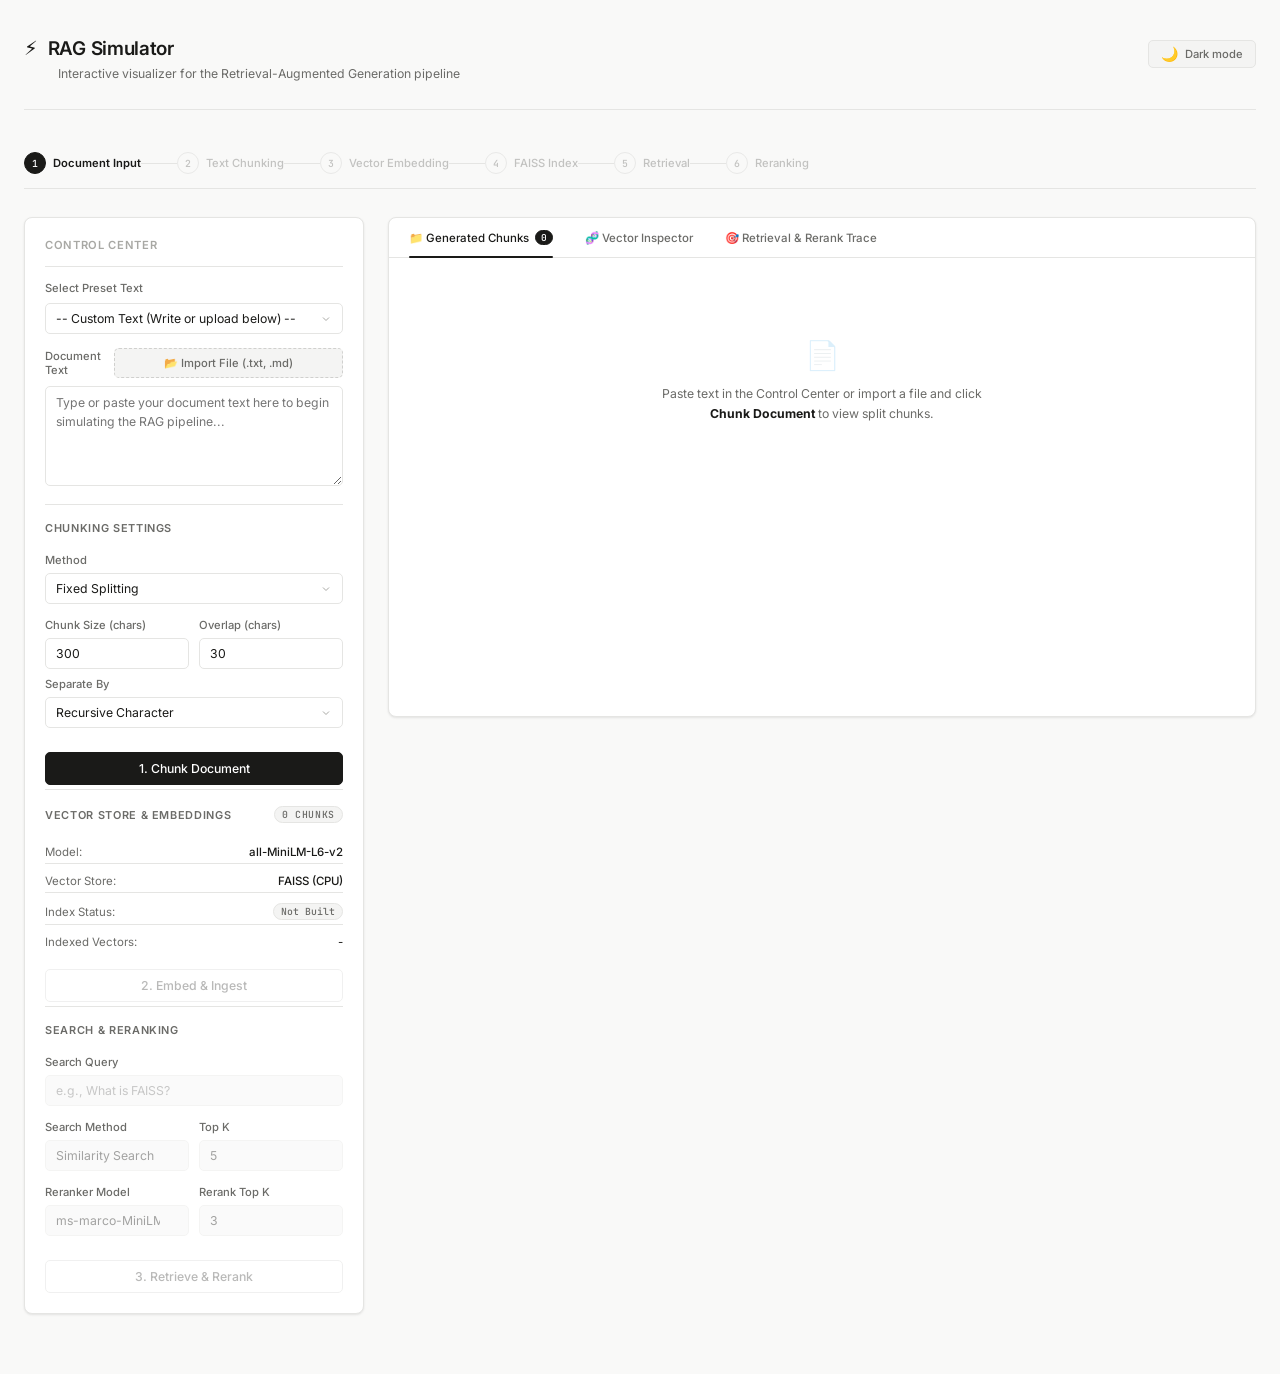
==== static/index.html @ cc0801dc "added frontend and backend" ====
<!DOCTYPE html>
<html lang="en">

<head>
    <meta charset="UTF-8">
    <meta name="viewport" content="width=device-width, initial-scale=1.0">
    <meta name="description"
        content="Interactive RAG Simulator dashboard to visualize chunking, vector embedding, similarity search, MMR, and cross-encoder reranking.">
    <title>RAG Pipeline Simulator</title>
    <link rel="preconnect" href="https://fonts.googleapis.com">
    <link rel="preconnect" href="https://fonts.gstatic.com" crossorigin>
    <link href="https://fonts.googleapis.com/css2?family=Inter:wght@400;500;600&family=JetBrains+Mono:wght@400;500&display=swap" rel="stylesheet">
    <link rel="stylesheet" href="style.css">
</head>

<body>
    <div class="app-container">
        <!-- Header -->
        <header class="app-header">
            <div class="header-left">
                <div class="header-logo">
                    <span class="logo-icon">⚡</span>
                    <h1>RAG Simulator</h1>
                </div>
                <p class="header-subtitle">Interactive visualizer for the Retrieval-Augmented Generation pipeline</p>
            </div>
            <button class="theme-toggle" id="theme-toggle" aria-label="Toggle dark mode">
                <span class="theme-toggle-icon" id="theme-icon">🌙</span>
                <span id="theme-label">Dark mode</span>
            </button>
        </header>

        <!-- Pipeline Progress Tracker -->
        <section class="pipeline-tracker" aria-label="Pipeline Progress">
            <div class="tracker-step active" id="step-doc">
                <div class="step-num">1</div>
                <div class="step-label">Document Input</div>
            </div>
            <div class="tracker-connector" id="conn-1"></div>
            <div class="tracker-step" id="step-chunk">
                <div class="step-num">2</div>
                <div class="step-label">Text Chunking</div>
            </div>
            <div class="tracker-connector" id="conn-2"></div>
            <div class="tracker-step" id="step-embed">
                <div class="step-num">3</div>
                <div class="step-label">Vector Embedding</div>
            </div>
            <div class="tracker-connector" id="conn-3"></div>
            <div class="tracker-step" id="step-faiss">
                <div class="step-num">4</div>
                <div class="step-label">FAISS Index</div>
            </div>
            <div class="tracker-connector" id="conn-4"></div>
            <div class="tracker-step" id="step-retrieve">
                <div class="step-num">5</div>
                <div class="step-label">Retrieval</div>
            </div>
            <div class="tracker-connector" id="conn-5"></div>
            <div class="tracker-step" id="step-rerank">
                <div class="step-num">6</div>
                <div class="step-label">Reranking</div>
            </div>
        </section>

        <!-- Dashboard Main Grid -->
        <main class="dashboard-grid">
            <!-- Left Side: Control Center -->
            <section class="control-panel" aria-labelledby="settings-heading">
                <h2 id="settings-heading">Control Center</h2>

                <!-- Input Text Selection -->
                <div class="panel-section">
                    <label for="doc-selector" class="field-label">Select Preset Text</label>
                    <select id="doc-selector">
                        <option value="custom">-- Custom Text (Write or upload below) --</option>
                        <option value="rag_intro">What is Retrieval-Augmented Generation?</option>
                        <option value="faiss_info">FAISS & Vector Databases</option>
                        <option value="ml_ai">AI vs. Machine Learning</option>
                    </select>
                </div>

                <!-- Textarea and Upload File -->
                <div class="panel-section">
                    <div class="field-label">
                        <span>Document Text</span>
                        <div class="upload-btn-wrapper">
                            <label class="file-upload-btn">
                                📂 Import File (.txt, .md)
                                <input type="file" id="file-uploader" accept=".txt,.md" />
                            </label>
                        </div>
                    </div>
                    <textarea id="document-text"
                        placeholder="Type or paste your document text here to begin simulating the RAG pipeline..."></textarea>
                </div>

                <!-- Chunking Settings -->
                <div class="panel-section card-inner-glass">
                    <h3>Chunking Settings</h3>
                    <div class="form-row">
                        <div class="form-col">
                            <label for="chunk-method" class="field-label">Method</label>
                            <select id="chunk-method">
                                <option value="fixed">Fixed Splitting</option>
                                <option value="semantic">Semantic Splitting</option>
                            </select>
                        </div>
                    </div>

                    <div id="fixed-params-group">
                        <div class="form-row">
                            <div class="form-col">
                                <label for="chunk-size" class="field-label">Chunk Size (chars)</label>
                                <input type="number" id="chunk-size" value="300" min="50" max="2000">
                            </div>
                            <div class="form-col">
                                <label for="chunk-overlap" class="field-label">Overlap (chars)</label>
                                <input type="number" id="chunk-overlap" value="30" min="0" max="500">
                            </div>
                        </div>
                        <div class="form-row">
                            <div class="form-col">
                                <label for="sep-keyword" class="field-label">Separate By</label>
                                <select id="sep-keyword">
                                    <option value="recursive">Recursive Character</option>
                                    <option value="character">Character</option>
                                    <option value="token">Token</option>
                                    <option value="paragraph">Paragraph</option>
                                </select>
                            </div>
                        </div>
                    </div>

                    <button id="btn-chunk" class="btn btn-primary btn-glow">1. Chunk Document</button>
                </div>

                <!-- Vector Store & Embedding Settings -->
                <div class="panel-section card-inner-glass">
                    <h3>
                        Vector Store & Embeddings
                        <span id="chunks-ready-count" class="status-pill">0 Chunks</span>
                    </h3>
                    <div class="info-row">
                        <span class="info-label">Model:</span>
                        <span class="info-value">all-MiniLM-L6-v2</span>
                    </div>
                    <div class="info-row">
                        <span class="info-label">Vector Store:</span>
                        <span class="info-value">FAISS (CPU)</span>
                    </div>
                    <div class="info-row">
                        <span class="info-label">Index Status:</span>
                        <span id="index-status" class="status-pill">Not Built</span>
                    </div>
                    <div class="info-row">
                        <span class="info-label">Indexed Vectors:</span>
                        <span id="vectors-indexed" class="meta-value">-</span>
                    </div>
                    <button id="btn-ingest" class="btn btn-secondary" disabled>2. Embed & Ingest</button>
                </div>

                <!-- Search & Reranking Settings -->
                <div class="panel-section card-inner-glass">
                    <h3>Search & Reranking</h3>
                    <div class="form-row">
                        <div class="form-col">
                            <label for="query-input" class="field-label">Search Query</label>
                            <input type="text" id="query-input" placeholder="e.g., What is FAISS?" disabled>
                        </div>
                    </div>
                    <div class="form-row">
                        <div class="form-col">
                            <label for="search-method" class="field-label">Search Method</label>
                            <select id="search-method" disabled>
                                <option value="similarity">Similarity Search</option>
                                <option value="mmr">Max Marginal Relevance (MMR)</option>
                            </select>
                        </div>
                        <div class="form-col">
                            <label for="top-k" class="field-label">Top K</label>
                            <input type="number" id="top-k" value="5" min="1" max="10" disabled>
                        </div>
                    </div>
                    <div class="form-row">
                        <div class="form-col">
                            <label for="rerank-model" class="field-label">Reranker Model</label>
                            <select id="rerank-model" disabled>
                                <option value="cross-encoder/ms-marco-MiniLM-L-6-v2">ms-marco-MiniLM-L-6-v2</option>
                                <option value="cross-encoder/ms-marco-MiniLM-L-2-v2">ms-marco-MiniLM-L-2-v2</option>
                                <option value="cross-encoder/ms-marco-TinyBERT-L-2-v2">ms-marco-TinyBERT-L-2-v2</option>
                            </select>
                        </div>
                        <div class="form-col">
                            <label for="rerank-top-k" class="field-label">Rerank Top K</label>
                            <input type="number" id="rerank-top-k" value="3" min="1" max="10" disabled>
                        </div>
                    </div>
                    <button id="btn-query" class="btn btn-secondary" disabled>3. Retrieve & Rerank</button>
                </div>
            </section>

            <!-- Right Side: Workspace Visualizer -->
            <section class="workspace-panel" id="results-section" aria-label="Pipeline Workspace">
                <!-- Tab Headers -->
                <div class="tabs-header">
                    <button class="tab-btn active" id="tab-chunks" data-target="panel-chunks-view">
                        📁 Generated Chunks <span class="badge" id="chunks-badge">0</span>
                    </button>
                    <button class="tab-btn" id="tab-vectors" data-target="panel-vectors-view">
                        🧬 Vector Inspector
                    </button>
                    <button class="tab-btn" id="tab-results" data-target="panel-results-view">
                        🎯 Retrieval & Rerank Trace
                    </button>
                </div>

                <!-- Tab Content Panels -->
                <div class="tab-content">
                    <!-- Panel 1: Chunks View -->
                    <div class="tab-panel active-panel" id="panel-chunks-view">
                        <div class="panel-placeholder" id="placeholder-chunks">
                            <span class="placeholder-icon">📄</span>
                            <p>Paste text in the Control Center or import a file and click <strong>Chunk Document</strong> to view split chunks.</p>
                        </div>
                        <div class="chunks-list" id="chunks-list-container"></div>
                    </div>

                    <!-- Panel 2: Vectors View -->
                    <div class="tab-panel" id="panel-vectors-view">
                        <div class="panel-placeholder" id="placeholder-vectors">
                            <span class="placeholder-icon">🧬</span>
                            <p>Ingest the chunks into the vector store to inspect their high-dimensional vector representations.</p>
                        </div>
                        <div class="vectors-list" id="vectors-list-container"></div>
                    </div>

                    <!-- Panel 3: Results View & Trace -->
                    <div class="tab-panel" id="panel-results-view">
                        <div class="panel-placeholder" id="placeholder-results">
                            <span class="placeholder-icon">🎯</span>
                            <p>Run <strong>Retrieve & Rerank</strong> to visualize the search results before and after Cross-Encoder reranking.</p>
                        </div>

                        <div class="results-visualizer-layout" id="results-visualizer-container" style="display: none;">
                            <div class="query-echo-bar">
                                <span class="echo-label">Active Query:</span>
                                <span class="echo-query" id="active-query-text">"..."</span>
                            </div>

                            <div class="comparison-grid">
                                <!-- Column 1: Similarity Search -->
                                <div class="comparison-column">
                                    <div class="column-header">
                                        <h4>Similarity Search Retrieval</h4>
                                        <p class="col-desc">Dense index lookup based on L2 distance / similarity score</p>
                                    </div>
                                    <div class="results-column-list" id="retrieved-list"></div>
                                </div>

                                <!-- Column 2: Reranked -->
                                <div class="comparison-column">
                                    <div class="column-header">
                                        <h4>Cross-Encoder Reranking</h4>
                                        <p class="col-desc">Fine-tuned model evaluating exact query-chunk semantic pairs</p>
                                    </div>
                                    <div class="results-column-list" id="reranked-list"></div>
                                </div>
                            </div>
                        </div>
                    </div>
                </div>
            </section>
        </main>

        <!-- Loading Overlay -->
        <div class="loading-overlay" id="loading-overlay" style="display: none;">
            <div class="loader-content">
                <div class="spinner"></div>
                <p id="loader-message">Processing pipeline...</p>
            </div>
        </div>
    </div>

    <script src="main.js"></script>
</body>

</html>
---- static/style.css ----
@import url('https://fonts.googleapis.com/css2?family=Inter:wght@400;500;600&family=JetBrains+Mono:wght@400;500&display=swap');

/* ── Reset ─────────────────────────────────────────────────────── */
*,
*::before,
*::after {
    box-sizing: border-box;
    margin: 0;
    padding: 0;
}

/* ── Variables ─────────────────────────────────────────────────── */
:root {
    --bg: #f9f9f8;
    --surface: #ffffff;
    --surface-2: #f4f4f3;
    --border: #e5e5e3;
    --border-strong: #d0d0ce;

    --text-1: #1a1a18;
    --text-2: #6b6b68;
    --text-3: #a8a8a4;

    --accent: #2563eb;
    --accent-bg: #eff6ff;
    --green: #16a34a;
    --green-bg: #f0fdf4;
    --amber: #b45309;
    --amber-bg: #fffbeb;

    --font: 'Inter', system-ui, -apple-system, sans-serif;
    --mono: 'JetBrains Mono', 'Fira Mono', 'Courier New', monospace;

    --radius: 8px;
    --radius-sm: 5px;
    --shadow: 0 1px 3px rgba(0, 0, 0, .06), 0 1px 2px rgba(0, 0, 0, .04);
}

/* ── Dark mode overrides ────────────────────────────────────────── */
[data-theme="dark"] {
    --bg: #111111;
    --surface: #1c1c1a;
    --surface-2: #242422;
    --border: #2e2e2c;
    --border-strong: #3d3d3a;

    --text-1: #f0f0ee;
    --text-2: #8f8f8b;
    --text-3: #5a5a57;

    --accent: #3b82f6;
    --accent-bg: #1e2d45;
    --green: #22c55e;
    --green-bg: #0f2a1a;
    --amber: #f59e0b;
    --amber-bg: #2a1f08;

    --shadow: 0 1px 3px rgba(0, 0, 0, .3), 0 1px 2px rgba(0, 0, 0, .2);
} 
/* [data-theme="dark"] {
    --bg: #0f1115;
    --surface: #181b20;
    --surface-2: #22262d;

    --border: #2d323b;
    --border-strong: #404753;

    --text-1: #f8fafc;
    --text-2: #cbd5e1;
    --text-3: #94a3b8;

    --accent: #60a5fa;
    --accent-bg: #1e3a5f;

    --green: #4ade80;
    --green-bg: #10261a;

    --amber: #fbbf24;
    --amber-bg: #31230a;

    --shadow: 0 4px 12px rgba(0, 0, 0, 0.35);
} */
/* ── Base ──────────────────────────────────────────────────────── */
html {
    font-size: 14px;
}

body {
    font-family: var(--font);
    background: var(--bg);
    color: var(--text-1);
    min-height: 100vh;
    -webkit-font-smoothing: antialiased;
    transition: background 0.2s, color 0.2s;
}

/* (font loaded via @import at top of file) */

/* ── Scrollbars ────────────────────────────────────────────────── */
::-webkit-scrollbar {
    width: 6px;
    height: 6px;
}

::-webkit-scrollbar-track {
    background: transparent;
}

::-webkit-scrollbar-thumb {
    background: var(--border-strong);
    border-radius: 99px;
}

/* ── App Shell ─────────────────────────────────────────────────── */
.app-container {
    max-width: 1360px;
    margin: 0 auto;
    padding: 0 24px 60px;
}

/* ── Header ───────────────────────────────────────────────────── */
.app-header {
    padding: 36px 0 28px;
    border-bottom: 1px solid var(--border);
    margin-bottom: 28px;
    display: flex;
    align-items: flex-start;
    justify-content: space-between;
    gap: 16px;
}

.header-left {
    display: flex;
    flex-direction: column;
}

.header-logo {
    display: flex;
    align-items: center;
    gap: 10px;
    margin-bottom: 6px;
}

.logo-icon {
    font-size: 1.4rem;
}

/* ── Dark mode toggle ─────────────────────────────────────────── */
.theme-toggle {
    display: flex;
    align-items: center;
    gap: 7px;
    padding: 6px 12px;
    background: var(--surface-2);
    border: 1px solid var(--border);
    border-radius: var(--radius-sm);
    font-family: var(--font);
    font-size: 0.8rem;
    font-weight: 500;
    color: var(--text-2);
    cursor: pointer;
    transition: background 0.15s, border-color 0.15s, color 0.15s;
    white-space: nowrap;
    flex-shrink: 0;
    margin-top: 4px;
}

.theme-toggle:hover {
    background: var(--surface);
    border-color: var(--border-strong);
    color: var(--text-1);
}

.theme-toggle-icon {
    font-size: 1rem;
    line-height: 1;
}

.app-header h1 {
    font-size: 1.35rem;
    font-weight: 600;
    letter-spacing: -0.3px;
    color: var(--text-1);
}

.header-subtitle {
    font-size: 0.875rem;
    color: var(--text-2);
    margin-left: 34px;
}

/* ── Pipeline Tracker ──────────────────────────────────────────── */
.pipeline-tracker {
    display: flex;
    align-items: center;
    padding: 14px 0;
    margin-bottom: 28px;
    overflow-x: auto;
    gap: 0;
    border-bottom: 1px solid var(--border);
}

.tracker-step {
    display: flex;
    align-items: center;
    gap: 7px;
    flex-shrink: 0;
    opacity: 0.38;
    transition: opacity 0.2s;
}

.tracker-step.active {
    opacity: 1;
}

.tracker-step.done {
    opacity: 0.75;
}

.step-num {
    width: 22px;
    height: 22px;
    border-radius: 50%;
    border: 1.5px solid var(--border-strong);
    color: var(--text-2);
    font-family: var(--mono);
    font-size: 0.7rem;
    font-weight: 500;
    display: flex;
    align-items: center;
    justify-content: center;
    transition: all 0.2s;
}

.tracker-step.active .step-num {
    background: var(--text-1);
    border-color: var(--text-1);
    color: #fff;
}

.tracker-step.done .step-num {
    background: var(--green-bg);
    border-color: var(--green);
    color: var(--green);
}

.step-label {
    font-size: 0.8rem;
    font-weight: 500;
    color: var(--text-2);
    white-space: nowrap;
}

.tracker-step.active .step-label {
    color: var(--text-1);
    font-weight: 600;
}

.tracker-step.done .step-label {
    color: var(--green);
}

.tracker-connector {
    height: 1px;
    width: 36px;
    min-width: 20px;
    background: var(--border);
    flex-shrink: 0;
    transition: background 0.3s;
}

.tracker-connector.done {
    background: var(--green);
}

/* ── Grid ──────────────────────────────────────────────────────── */
.dashboard-grid {
    display: grid;
    grid-template-columns: 340px 1fr;
    gap: 24px;
    align-items: start;
}

/* ── Control Panel ─────────────────────────────────────────────── */
.control-panel {
    background: var(--surface);
    border: 1px solid var(--border);
    border-radius: var(--radius);
    box-shadow: var(--shadow);
    padding: 20px;
    display: flex;
    flex-direction: column;
    gap: 0;
}

.control-panel h2 {
    font-size: 0.8rem;
    font-weight: 600;
    color: var(--text-3);
    text-transform: uppercase;
    letter-spacing: 0.06em;
    padding-bottom: 14px;
    margin-bottom: 14px;
    border-bottom: 1px solid var(--border);
}

.panel-section {
    display: flex;
    flex-direction: column;
    gap: 6px;
    margin-bottom: 14px;
}

.card-inner-glass {
    border-top: 1px solid var(--border);
    padding-top: 16px;
    margin-top: 4px;
    margin-bottom: 0;
}

.card-inner-glass h3 {
    font-size: 0.78rem;
    font-weight: 600;
    color: var(--text-2);
    text-transform: uppercase;
    letter-spacing: 0.06em;
    margin-bottom: 12px;
    display: flex;
    justify-content: space-between;
    align-items: center;
}

.field-label {
    font-size: 0.8rem;
    font-weight: 500;
    color: var(--text-2);
    display: flex;
    justify-content: space-between;
    align-items: center;
    gap: 6px;
    margin-bottom: 2px;
}

/* ── Inputs ────────────────────────────────────────────────────── */
select,
input[type="text"],
input[type="number"],
textarea {
    width: 100%;
    font-family: var(--font);
    font-size: 0.875rem;
    color: var(--text-1);
    background: var(--surface);
    border: 1px solid var(--border);
    border-radius: var(--radius-sm);
    padding: 7px 10px;
    outline: none;
    transition: border-color 0.15s, box-shadow 0.15s;
    -webkit-appearance: none;
}

select {
    cursor: pointer;
    background-image: url("data:image/svg+xml,%3Csvg xmlns='http://www.w3.org/2000/svg' width='12' height='12' viewBox='0 0 24 24' fill='none' stroke='%23a8a8a4' stroke-width='2'%3E%3Cpolyline points='6 9 12 15 18 9'/%3E%3C/svg%3E");
    background-repeat: no-repeat;
    background-position: right 10px center;
    padding-right: 28px;
}

textarea {
    min-height: 100px;
    resize: vertical;
    line-height: 1.55;
}

select:focus,
input:focus,
textarea:focus {
    border-color: var(--accent);
    box-shadow: 0 0 0 2px rgba(37, 99, 235, 0.12);
}

select:disabled,
input:disabled,
textarea:disabled {
    opacity: 0.4;
    cursor: not-allowed;
    background: var(--surface-2);
}

/* ── File Upload ────────────────────────────────────────────────── */
.upload-btn-wrapper {
    position: relative;
    width: 100%;
}

.file-upload-btn {
    display: flex;
    align-items: center;
    justify-content: center;
    gap: 6px;
    padding: 7px 10px;
    border: 1px dashed var(--border-strong);
    border-radius: var(--radius-sm);
    font-size: 0.8rem;
    color: var(--text-2);
    cursor: pointer;
    transition: all 0.15s;
    background: var(--surface-2);
}

.file-upload-btn:hover {
    border-color: var(--accent);
    color: var(--accent);
    background: var(--accent-bg);
}

.upload-btn-wrapper input[type=file] {
    position: absolute;
    inset: 0;
    opacity: 0;
    cursor: pointer;
    width: 100%;
}

/* ── Form Rows ──────────────────────────────────────────────────── */
.form-row {
    display: flex;
    gap: 10px;
    margin-bottom: 8px;
}

.form-col {
    flex: 1;
    display: flex;
    flex-direction: column;
    gap: 4px;
}

/* ── Info Rows ──────────────────────────────────────────────────── */
.info-row {
    display: flex;
    justify-content: space-between;
    align-items: center;
    font-size: 0.82rem;
    padding: 4px 0;
    border-bottom: 1px solid var(--border);
}

.info-row:last-of-type {
    border-bottom: none;
}

.info-label {
    color: var(--text-2);
}

.info-value {
    font-weight: 500;
}

/* ── Status Pills ───────────────────────────────────────────────── */
.status-pill {
    font-size: 0.7rem;
    font-weight: 500;
    padding: 1px 7px;
    border-radius: 99px;
    background: var(--surface-2);
    border: 1px solid var(--border);
    color: var(--text-2);
    font-family: var(--mono);
}

.status-pill.ready {
    background: var(--green-bg);
    border-color: #bbf7d0;
    color: var(--green);
}

/* ── Buttons ────────────────────────────────────────────────────── */
.btn {
    width: 100%;
    margin-top: 10px;
    padding: 8px 14px;
    font-family: var(--font);
    font-size: 0.875rem;
    font-weight: 500;
    border-radius: var(--radius-sm);
    border: 1px solid transparent;
    cursor: pointer;
    transition: all 0.15s;
}

.btn-primary {
    background: #1a1a18;
    color: white;
    border-color: #1a1a18;
}

.btn-primary:hover:not(:disabled) {
    background: #333;
}

.btn-secondary {
    background: var(--surface);
    color: var(--text-1);
    border-color: var(--border-strong);
}

.btn-secondary:hover:not(:disabled) {
    background: var(--surface-2);
}

.btn:active:not(:disabled) {
    transform: translateY(1px);
}

.btn:disabled {
    opacity: 0.3;
    cursor: not-allowed;
}

/* ── Workspace Panel ────────────────────────────────────────────── */
.workspace-panel {
    background: var(--surface);
    border: 1px solid var(--border);
    border-radius: var(--radius);
    box-shadow: var(--shadow);
    display: flex;
    flex-direction: column;
    min-height: 500px;
    overflow: hidden;
}

/* ── Tabs ───────────────────────────────────────────────────────── */
.tabs-header {
    display: flex;
    border-bottom: 1px solid var(--border);
    padding: 0 4px;
}

.tab-btn {
    background: transparent;
    border: none;
    padding: 12px 16px;
    font-family: var(--font);
    font-size: 0.82rem;
    font-weight: 500;
    color: var(--text-2);
    cursor: pointer;
    transition: color 0.15s;
    position: relative;
    display: flex;
    align-items: center;
    gap: 6px;
    white-space: nowrap;
}

.tab-btn:hover {
    color: var(--text-1);
}

.tab-btn.active {
    color: var(--text-1);
}

.tab-btn.active::after {
    content: '';
    position: absolute;
    bottom: -1px;
    left: 16px;
    right: 16px;
    height: 2px;
    background: var(--text-1);
    border-radius: 99px;
}

.badge {
    font-family: var(--mono);
    font-size: 0.68rem;
    background: var(--surface-2);
    border: 1px solid var(--border);
    padding: 0 5px;
    border-radius: 99px;
    color: var(--text-2);
    min-width: 18px;
    text-align: center;
}

.tab-btn.active .badge {
    background: var(--text-1);
    color: #fff;
    border-color: var(--text-1);
}

/* ── Tab Content ────────────────────────────────────────────────── */
.tab-content {
    flex: 1;
    padding: 20px;
}

.tab-panel {
    display: none;
}

.tab-panel.active-panel {
    display: block;
    animation: fadeUp 0.2s ease both;
}

@keyframes fadeUp {
    from {
        opacity: 0;
        transform: translateY(6px);
    }

    to {
        opacity: 1;
        transform: translateY(0);
    }
}

/* ── Placeholder ────────────────────────────────────────────────── */
.panel-placeholder {
    display: flex;
    flex-direction: column;
    align-items: center;
    justify-content: center;
    gap: 12px;
    padding: 60px 20px;
    text-align: center;
    color: var(--text-2);
}

.placeholder-icon {
    font-size: 2rem;
    opacity: 0.25;
}

.panel-placeholder p {
    font-size: 0.875rem;
    line-height: 1.6;
    max-width: 340px;
}

.panel-placeholder strong {
    color: var(--text-1);
}

/* ── Chunks ─────────────────────────────────────────────────────── */
.chunks-list {
    display: grid;
    grid-template-columns: repeat(auto-fill, minmax(260px, 1fr));
    gap: 1px;
    background: var(--border);
    border: 1px solid var(--border);
    border-radius: var(--radius-sm);
    overflow: hidden;
}

.chunk-card {
    background: var(--surface);
    padding: 14px 16px;
    display: flex;
    flex-direction: column;
    gap: 8px;
    transition: background 0.12s;
}

.chunk-card:hover {
    background: var(--bg);
}

.chunk-meta {
    display: flex;
    justify-content: space-between;
    align-items: center;
}

.chunk-badge {
    font-family: var(--mono);
    font-size: 0.68rem;
    font-weight: 500;
    color: var(--text-3);
    text-transform: uppercase;
    letter-spacing: 0.06em;
}

.chunk-size-tag {
    font-family: var(--mono);
    font-size: 0.68rem;
    color: var(--text-3);
}

.chunk-content {
    font-size: 0.82rem;
    color: var(--text-1);
    line-height: 1.6;
}

/* ── Vectors ─────────────────────────────────────────────────────── */
.vectors-list {
    display: flex;
    flex-direction: column;
    gap: 8px;
    max-height: 540px;
    overflow-y: auto;
    height: auto;        /* or remove the fixed height entirely */
    overflow-y: auto;    
}

.vector-item {
    border: 1px solid var(--border);
    border-radius: var(--radius-sm);
    overflow: hidden;
    transition: border-color 0.15s;
}

.vector-item:hover {
    border-color: var(--border-strong);
}

.vector-item-header {
    display: flex;
    justify-content: space-between;
    align-items: center;
    padding: 8px 12px;
    background: var(--surface-2);
    border-bottom: 1px solid var(--border);
}

.vector-title {
    font-size: 0.8rem;
    font-weight: 600;
}

.vector-dimensions {
    font-family: var(--mono);
    font-size: 0.68rem;
    color: var(--text-3);
}

.vector-chunk-preview {
    padding: 6px 12px;
    font-size: 0.8rem;
    color: var(--text-2);
    font-style: italic;
    border-bottom: 1px solid var(--border);
    line-height: 1.4;
}

.vector-array-container {
    padding: 7px 12px;
    font-family: var(--mono);
    font-size: 0.72rem;
    color: var(--accent);
    cursor: pointer;
    max-height: 42px;
    overflow: hidden;
    position: relative;
    transition: max-height 0.3s ease;
    background: var(--surface);
}

.vector-array-container::after {
    content: 'expand';
    position: absolute;
    bottom: 4px;
    right: 8px;
    font-family: var(--font);
    font-size: 0.62rem;
    color: var(--text-3);
}

.vector-array-container.expanded {
    max-height: 200px;
    overflow-y: auto;
}

.vector-array-container.expanded::after {
    display: none;
}

/* ── Vector Heatmap ─────────────────────────────────────────────── */
.heatmap-wrapper {
    padding: 8px 12px;
    background: var(--surface-2);
    border-top: 1px solid var(--border);
}

.vector-heatmap {
    display: flex;
    flex-wrap: wrap;
    gap: 2px;
}

.heatmap-cell {
    width: 7px;
    height: 7px;
    border-radius: 1px;
    transition: transform 0.1s;
    cursor: crosshair;
}

.heatmap-cell:hover {
    transform: scale(1.8);
    z-index: 1;
}

/* ── Results ─────────────────────────────────────────────────────── */
.results-visualizer-layout {
    display: flex;
    flex-direction: column;
    gap: 16px;
}

.query-echo-bar {
    display: flex;
    align-items: center;
    gap: 8px;
    padding: 8px 12px;
    background: var(--surface-2);
    border: 1px solid var(--border);
    border-radius: var(--radius-sm);
    font-size: 0.82rem;
}

.echo-label {
    color: var(--text-2);
    font-weight: 500;
}

.echo-query {
    font-family: var(--mono);
    font-weight: 600;
    color: var(--text-1);
}

.comparison-grid {
    display: grid;
    grid-template-columns: 1fr 1fr;
    gap: 20px;
}

.comparison-column {
    display: flex;
    flex-direction: column;
    gap: 10px;
}

.column-header {
    padding-bottom: 8px;
    border-bottom: 1px solid var(--border);
}

.column-header h4 {
    font-size: 0.82rem;
    font-weight: 600;
    color: var(--text-1);
    margin-bottom: 2px;
}

.col-desc {
    font-size: 0.75rem;
    color: var(--text-3);
}

.results-column-list {
    display: flex;
    flex-direction: column;
    gap: 8px;
    max-height: 460px;
    overflow-y: auto;
}

.result-card {
    border: 1px solid var(--border);
    border-radius: var(--radius-sm);
    padding: 12px;
    display: flex;
    flex-direction: column;
    gap: 8px;
    background: var(--surface);
    transition: border-color 0.15s;
}

.result-card:hover {
    border-color: var(--border-strong);
}

.result-card.highlight-hover {
    border-color: var(--accent);
    background: var(--accent-bg);
}

.result-card.rank-change-up {
    border-left: 3px solid var(--green);
}

.result-card.rank-change-down {
    border-left: 3px solid var(--amber);
}

.result-card-header {
    display: flex;
    align-items: center;
    gap: 8px;
    flex-wrap: wrap;
}

.result-rank-badge {
    font-family: var(--mono);
    font-size: 0.68rem;
    font-weight: 600;
    padding: 1px 6px;
    border-radius: var(--radius-sm);
}

.column-1-badge {
    background: #dbeafe;
    color: var(--accent);
}

.column-2-badge {
    background: var(--green-bg);
    color: var(--green);
}

.result-score {
    font-family: var(--mono);
    font-size: 0.72rem;
    color: var(--text-2);
    margin-left: auto;
}

.result-rank-movement {
    font-family: var(--mono);
    font-size: 0.68rem;
    font-weight: 600;
    padding: 1px 5px;
    border-radius: var(--radius-sm);
}

.rank-up {
    background: var(--green-bg);
    color: var(--green);
}

.rank-down {
    background: var(--amber-bg);
    color: var(--amber);
}

.rank-same {
    color: var(--text-3);
}

.result-chunk-id {
    font-family: var(--mono);
    font-size: 0.68rem;
    color: var(--text-3);
    border-top: 1px solid var(--border);
    padding-top: 6px;
    margin-top: 2px;
}

/* ── Loading Overlay ────────────────────────────────────────────── */
.loading-overlay {
    position: fixed;
    inset: 0;
    background: rgba(249, 249, 248, 0.82);
    backdrop-filter: blur(4px);
    z-index: 9999;
    display: flex;
    align-items: center;
    justify-content: center;
}

.loader-content {
    background: var(--surface);
    border: 1px solid var(--border);
    border-radius: var(--radius);
    box-shadow: var(--shadow);
    padding: 28px 36px;
    display: flex;
    flex-direction: column;
    align-items: center;
    gap: 14px;
}

.spinner {
    width: 24px;
    height: 24px;
    border: 2px solid var(--border);
    border-top-color: var(--text-1);
    border-radius: 50%;
    animation: spin 0.7s linear infinite;
}

#loader-message {
    font-size: 0.875rem;
    color: var(--text-2);
    font-weight: 500;
}

/* ── Animations ─────────────────────────────────────────────────── */
@keyframes spin {
    to {
        transform: rotate(360deg);
    }
}

.chunk-card,
.result-card,
.vector-item {
    animation: fadeUp 0.18s ease both;
}

/* ── Responsive ─────────────────────────────────────────────────── */
@media (max-width: 1024px) {
    .dashboard-grid {
        grid-template-columns: 1fr;
    }
}

@media (max-width: 640px) {
    .comparison-grid {
        grid-template-columns: 1fr;
    }

    .pipeline-tracker {
        padding: 10px 0;
    }

    .step-label {
        display: none;
    }
}
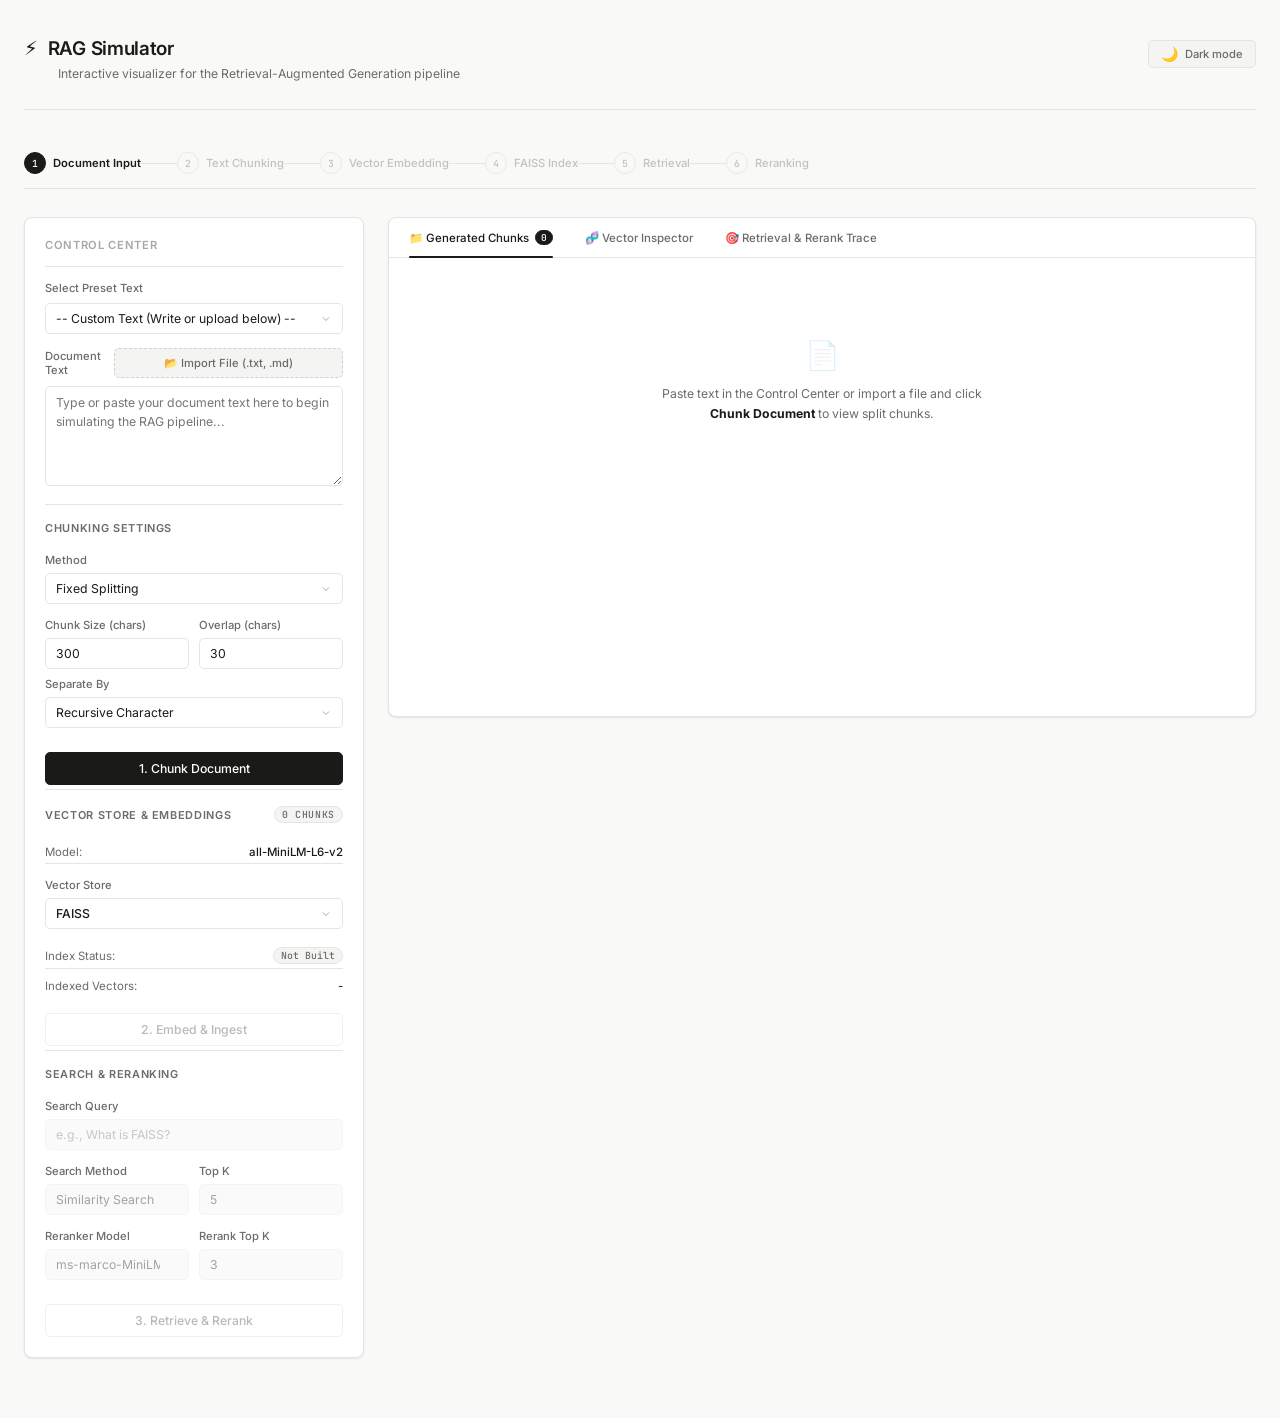
==== commit 03e83f4c: "added qdrant on frontend with backend" ====
--- a/static/index.html
+++ b/static/index.html
@@ -9,7 +9,9 @@
     <title>RAG Pipeline Simulator</title>
     <link rel="preconnect" href="https://fonts.googleapis.com">
     <link rel="preconnect" href="https://fonts.gstatic.com" crossorigin>
-    <link href="https://fonts.googleapis.com/css2?family=Inter:wght@400;500;600&family=JetBrains+Mono:wght@400;500&display=swap" rel="stylesheet">
+    <link
+        href="https://fonts.googleapis.com/css2?family=Inter:wght@400;500;600&family=JetBrains+Mono:wght@400;500&display=swap"
+        rel="stylesheet">
     <link rel="stylesheet" href="style.css">
 </head>
 
@@ -145,9 +147,14 @@
                         <span class="info-label">Model:</span>
                         <span class="info-value">all-MiniLM-L6-v2</span>
                     </div>
-                    <div class="info-row">
-                        <span class="info-label">Vector Store:</span>
-                        <span class="info-value">FAISS (CPU)</span>
+                    <div class="form-row" style="margin-top: 8px; margin-bottom: 8px;">
+                        <div class="form-col">
+                            <label for="vector-store-select" class="field-label">Vector Store</label>
+                            <select id="vector-store-select">
+                                <option value="faiss">FAISS</option>
+                                <option value="qdrant">Qdrant</option>
+                            </select>
+                        </div>
                     </div>
                     <div class="info-row">
                         <span class="info-label">Index Status:</span>
@@ -221,7 +228,8 @@
                     <div class="tab-panel active-panel" id="panel-chunks-view">
                         <div class="panel-placeholder" id="placeholder-chunks">
                             <span class="placeholder-icon">📄</span>
-                            <p>Paste text in the Control Center or import a file and click <strong>Chunk Document</strong> to view split chunks.</p>
+                            <p>Paste text in the Control Center or import a file and click <strong>Chunk
+                                    Document</strong> to view split chunks.</p>
                         </div>
                         <div class="chunks-list" id="chunks-list-container"></div>
                     </div>
@@ -230,7 +238,8 @@
                     <div class="tab-panel" id="panel-vectors-view">
                         <div class="panel-placeholder" id="placeholder-vectors">
                             <span class="placeholder-icon">🧬</span>
-                            <p>Ingest the chunks into the vector store to inspect their high-dimensional vector representations.</p>
+                            <p>Ingest the chunks into the vector store to inspect their high-dimensional vector
+                                representations.</p>
                         </div>
                         <div class="vectors-list" id="vectors-list-container"></div>
                     </div>
@@ -239,7 +248,8 @@
                     <div class="tab-panel" id="panel-results-view">
                         <div class="panel-placeholder" id="placeholder-results">
                             <span class="placeholder-icon">🎯</span>
-                            <p>Run <strong>Retrieve & Rerank</strong> to visualize the search results before and after Cross-Encoder reranking.</p>
+                            <p>Run <strong>Retrieve & Rerank</strong> to visualize the search results before and after
+                                Cross-Encoder reranking.</p>
                         </div>
 
                         <div class="results-visualizer-layout" id="results-visualizer-container" style="display: none;">
@@ -253,7 +263,8 @@
                                 <div class="comparison-column">
                                     <div class="column-header">
                                         <h4>Similarity Search Retrieval</h4>
-                                        <p class="col-desc">Dense index lookup based on L2 distance / similarity score</p>
+                                        <p class="col-desc">Dense index lookup based on L2 distance / similarity score
+                                        </p>
                                     </div>
                                     <div class="results-column-list" id="retrieved-list"></div>
                                 </div>
@@ -262,7 +273,8 @@
                                 <div class="comparison-column">
                                     <div class="column-header">
                                         <h4>Cross-Encoder Reranking</h4>
-                                        <p class="col-desc">Fine-tuned model evaluating exact query-chunk semantic pairs</p>
+                                        <p class="col-desc">Fine-tuned model evaluating exact query-chunk semantic pairs
+                                        </p>
                                     </div>
                                     <div class="results-column-list" id="reranked-list"></div>
                                 </div>
--- a/static/style.css
+++ b/static/style.css
@@ -1035,4 +1035,14 @@
     .step-label {
         display: none;
     }
+}
+
+/* Vector Store selector enhancements */
+#vector-store-select {
+    font-weight: 500;
+    transition: all 0.2s ease;
+}
+
+#vector-store-select:hover:not(:disabled) {
+    border-color: var(--accent);
 }
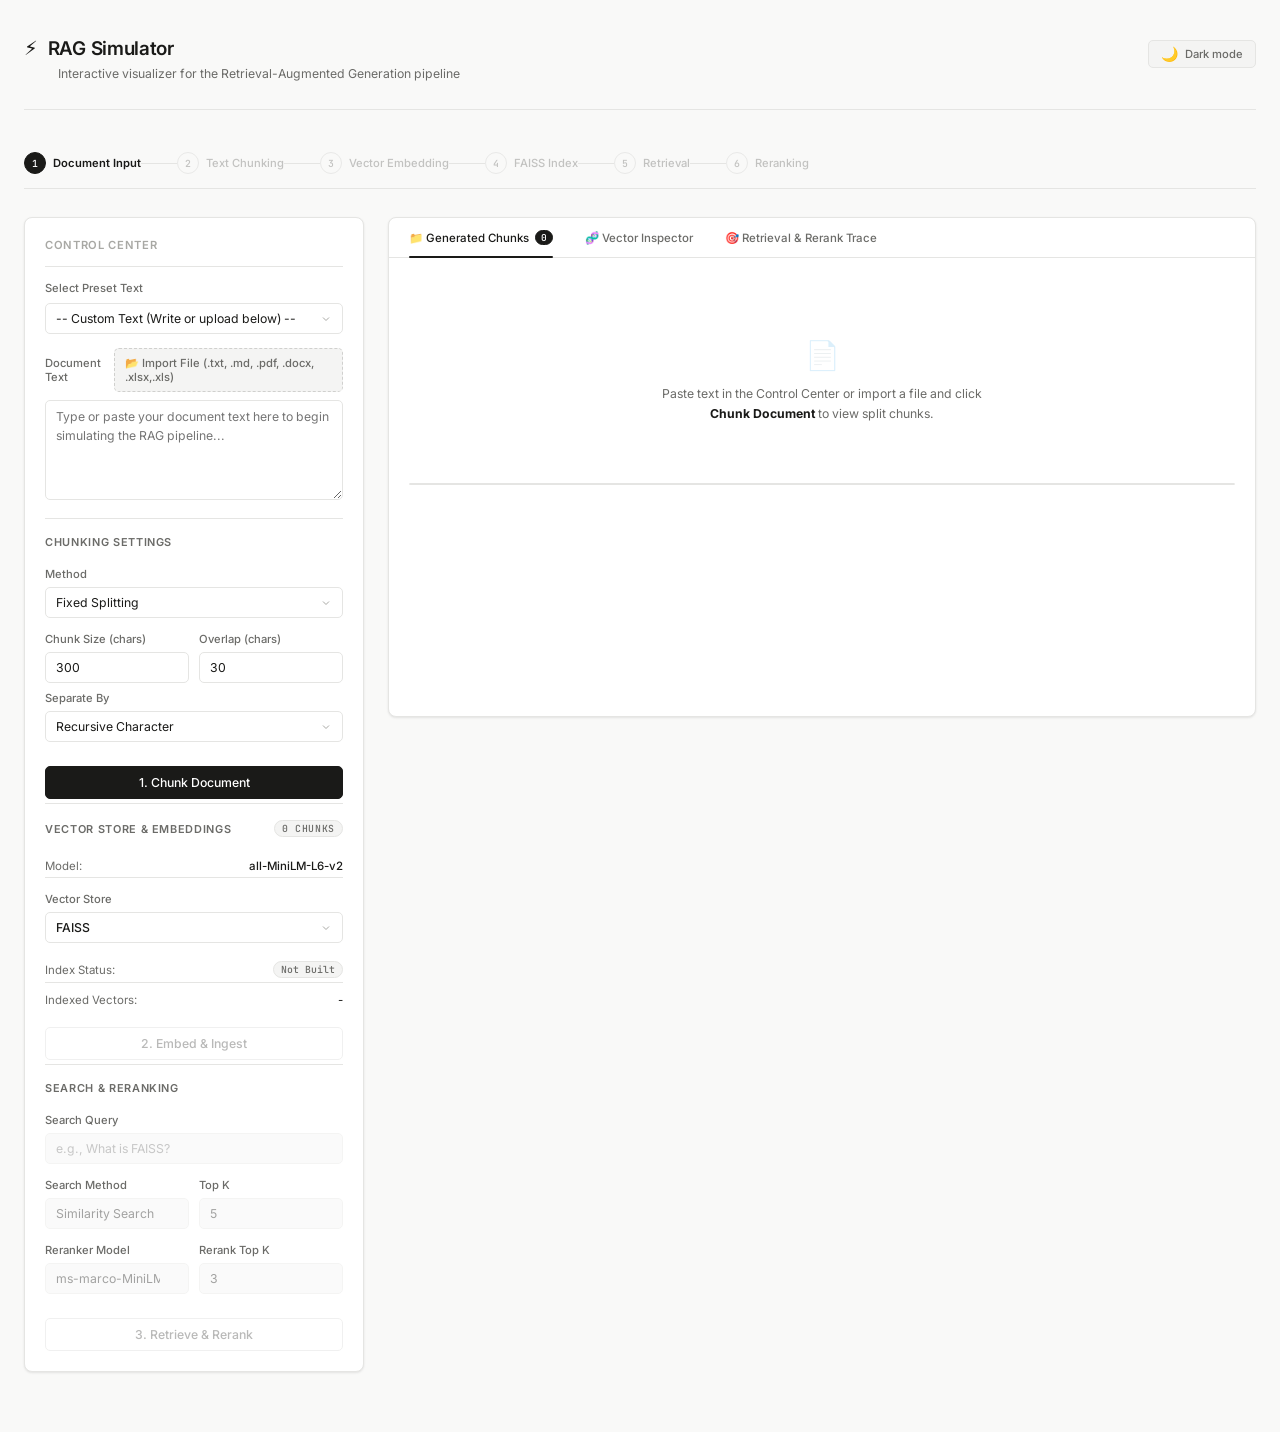
==== commit b673ad15: "added backend and frontend for loadfile.py" ====
--- a/static/index.html
+++ b/static/index.html
@@ -88,8 +88,8 @@
                         <span>Document Text</span>
                         <div class="upload-btn-wrapper">
                             <label class="file-upload-btn">
-                                📂 Import File (.txt, .md)
-                                <input type="file" id="file-uploader" accept=".txt,.md" />
+                                📂 Import File (.txt, .md, .pdf, .docx, .xlsx,.xls)
+                                <input type="file" id="file-uploader" accept=".txt,.md,.pdf,.docx,.xlsx,.xls" />
                             </label>
                         </div>
                     </div>
--- a/static/style.css
+++ b/static/style.css
@@ -56,7 +56,8 @@
     --amber-bg: #2a1f08;
 
     --shadow: 0 1px 3px rgba(0, 0, 0, .3), 0 1px 2px rgba(0, 0, 0, .2);
-} 
+}
+
 /* [data-theme="dark"] {
     --bg: #0f1115;
     --surface: #181b20;
@@ -703,10 +704,6 @@
     display: flex;
     flex-direction: column;
     gap: 8px;
-    max-height: 540px;
-    overflow-y: auto;
-    height: auto;        /* or remove the fixed height entirely */
-    overflow-y: auto;    
 }
 
 .vector-item {
@@ -869,8 +866,6 @@
     display: flex;
     flex-direction: column;
     gap: 8px;
-    max-height: 460px;
-    overflow-y: auto;
 }
 
 .result-card {
